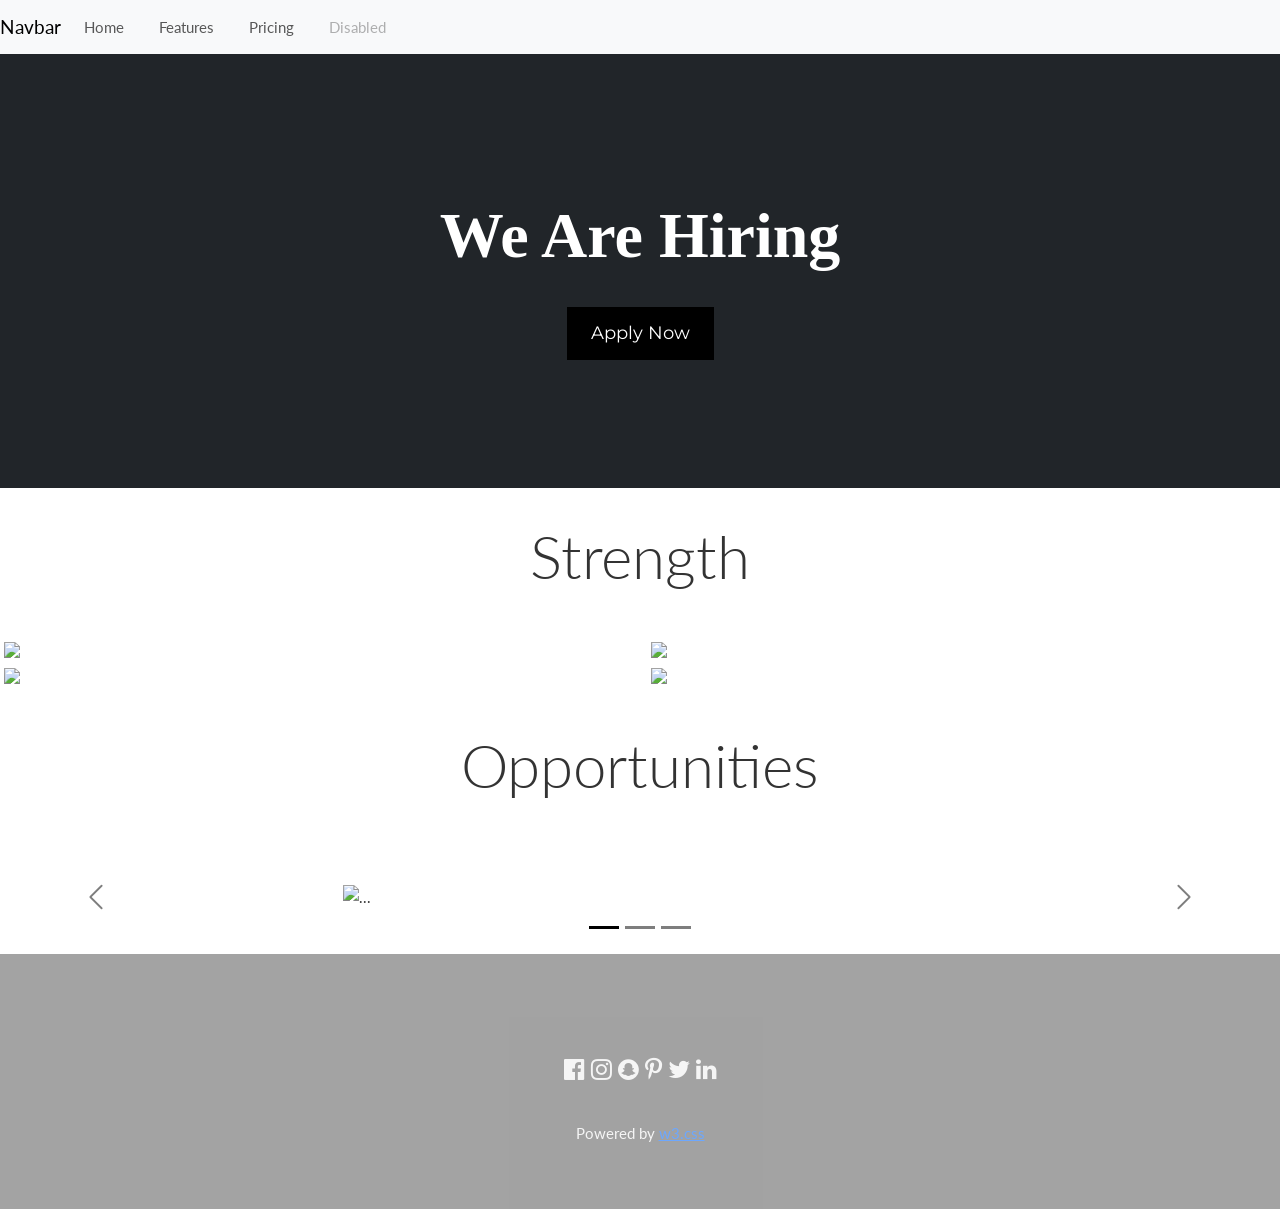
==== hiring.html @ c8c16d68 "Add files via upload" ====
<!DOCTYPE html>
<html lang="en">
<head>
<title>hiring</title>

<meta charset="UTF-8">
<meta name="viewport" content="width=device-width, initial-scale=1">

<link rel="stylesheet" href="https://www.w3schools.com/w3css/4/w3.css">
<link rel="stylesheet" href="https://fonts.googleapis.com/css?family=Lato">
<link rel="stylesheet" href="https://fonts.googleapis.com/css?family=Montserrat">
<link rel="stylesheet" href="https://cdnjs.cloudflare.com/ajax/libs/font-awesome/4.7.0/css/font-awesome.min.css">
<link href="https://cdn.jsdelivr.net/npm/bootstrap@5.3.2/dist/css/bootstrap.min.css" rel="stylesheet" integrity="sha384-T3c6CoIi6uLrA9TneNEoa7RxnatzjcDSCmG1MXxSR1GAsXEV/Dwwykc2MPK8M2HN" crossorigin="anonymous">
<link rel="stylesheet" href="styles.css">

<style>
body,h1,h2,h3,h4,h5,h6 {font-family: "Lato", sans-serif}
.w3-bar,h1,button {font-family: "Montserrat", sans-serif}
.fa-anchor,.fa-coffee {font-size:200px}
</style>
</head>
<body>
  <script src="https://cdn.jsdelivr.net/npm/bootstrap@5.3.2/dist/js/bootstrap.bundle.min.js" integrity="sha384-C6RzsynM9kWDrMNeT87bh95OGNyZPhcTNXj1NW7RuBCsyN/o0jlpcV8Qyq46cDfL" crossorigin="anonymous"></script>
 
  <!-- navbar -->
  <nav class="navbar navbar-expand-lg navbar-light bg-light">
    <a class="navbar-brand" href="#">Navbar</a>
    <button class="navbar-toggler" type="button" data-toggle="collapse" data-target="#navbarNav" aria-controls="navbarNav" aria-expanded="false" aria-label="Toggle navigation">
      <span class="navbar-toggler-icon"></span>
    </button>
    <div class="collapse navbar-collapse" id="navbarNav">
      <ul class="navbar-nav">
        <li class="nav-item active">
          <a class="nav-link" href="#">Home <span class="sr-only">(current)</span></a>
        </li>
        <li class="nav-item">
          <a class="nav-link" href="#">Features</a>
        </li>
        <li class="nav-item">
          <a class="nav-link" href="#">Pricing</a>
        </li>
        <li class="nav-item">
          <a class="nav-link disabled" href="#">Disabled</a>
        </li>
      </ul>
    </div>
  </nav>
<!-- Header -->
<header class="w3-container w3-red w3-center bg-dark" style="padding:128px 16px">
  <h1 class="w3-margin w3-jumbo">We Are Hiring</h1>
  <button class="w3-button w3-black w3-padding-large w3-large w3-margin-top">Apply Now</button>
</header>


<!-- Strength -->
<div class="w3-padding-32">
    <h3 class="d-flex justify-content-center display-3">Strength</h3>
</div>

<div class="row">
    <div class="column">
      <img src="photos/s1.png">
    </div>
    <div class="column">
      <img src="photos/s2.png">
    </div>
</div>

<div class="row">
    <div class="column">
      <img src="photos/s3.png">
    </div>
    <div class="column">
      <img src="photos/s4.png">
    </div>
</div>


<!-- Opportunities -->
<div class="w3-padding-32 pt-5">
    <h3 class="d-flex justify-content-center display-3">Opportunities</h3>
</div>

<!-- Carousal -->

<div id="carouselExampleDark"
    class="carousel carousel-dark slide d-flex justify-content-center p-5 autoplay"
    data-bs-ride="carousel" data-bs-pause="false" data-bs-keyboard="false" data-bs-interval="3000">
    <div class="carousel-indicators">
      <button type="button" data-bs-target="#carouselExampleDark" data-bs-slide-to="0" class="active" aria-current="true" aria-label="Slide 1"></button>
      <button type="button" data-bs-target="#carouselExampleDark" data-bs-slide-to="1" aria-label="Slide 2"></button>
      <button type="button" data-bs-target="#carouselExampleDark" data-bs-slide-to="2" aria-label="Slide 3"></button>
    </div>
    <div class="carousel-inner ">
      <div class="carousel-item opacity 1s ease-out active" data-bs-interval="3000">
        <img src="photos/o1.png" class="d-block w-100" alt="...">
      </div>
      <div class="carousel-item opacity 1s ease-out" data-bs-interval="3000">
        <img src="photos/o2.png" class="d-block w-100" alt="...">
        </div>
      <div class="carousel-item opacity 1s ease-out">
        <img src="photos/s1.png" class="d-block w-100" alt="..." data-bs-interval="3000">
      </div>
    </div>
    <button class="carousel-control-prev" type="button" data-bs-target="#carouselExampleDark" data-bs-slide="prev">
      <span class="carousel-control-prev-icon" aria-hidden="true"></span>
      <span class="visually-hidden">Previous</span>
    </button>
    <button class="carousel-control-next" type="button" data-bs-target="#carouselExampleDark" data-bs-slide="next">
      <span class="carousel-control-next-icon" aria-hidden="true"></span>
      <span class="visually-hidden">Next</span>
    </button>
  </div>


<!-- Footer -->
<footer class="w3-container w3-padding-64 w3-center w3-opacity">  
  <div class="w3-xlarge w3-padding-32">
    <i class="fa fa-facebook-official w3-hover-opacity"></i>
    <i class="fa fa-instagram w3-hover-opacity"></i>
    <i class="fa fa-snapchat w3-hover-opacity"></i>
    <i class="fa fa-pinterest-p w3-hover-opacity"></i>
    <i class="fa fa-twitter w3-hover-opacity"></i>
    <i class="fa fa-linkedin w3-hover-opacity"></i>
 </div>
 <p>Powered by <a href="https://www.w3schools.com/w3css/default.asp" target="_blank">w3.css</a></p>
</footer>


<script>
// Used to toggle the menu on small screens when clicking on the menu button
function myFunction() {
  var x = document.getElementById("navDemo");
  if (x.className.indexOf("w3-show") == -1) {
    x.className += " w3-show";
  } else { 
    x.className = x.className.replace(" w3-show", "");
  }
}
const myModal = document.getElementById('myModal')
const myInput = document.getElementById('myInput')

myModal.addEventListener('shown.bs.modal', () => {
  myInput.focus()
})

</script>

</body>
</html>
---- styles.css ----
/* Resetting default margin and padding */
body, h1, h2, p, ul, li {
  margin: 0;
  padding: 0;
}

/* Basic styling */
body {
  font-family: 'Work Sans', sans-serif;
  background-color: #ffffff;
  color: #333333;
  line-height: 1.6;
}

header {
  background-color: #666666;
  color: #f0f0f0;
  padding: 20px;
}

header h1 {
  margin: 0;
  font-family: 'Merriweather', serif;
  font-weight: 700;
}

nav ul {
  list-style: none;
}

nav ul li {
  display: inline;
  margin-right: 20px;
}

nav ul li a {
  color: #f0f0f0;
  text-decoration: none;
}

main {
  padding: 20px;
}

.posts {
  display: grid;
  grid-template-columns: repeat(5, minmax(100px, 1fr));
  gap: 20px;
}

article {
  border: 1px solid #cccccc;
  padding: 20px;
  background-color: #999999;
}

article h2 {
  font-family: 'Merriweather', serif;
  font-weight: 700;
  color: #f0f0f0;
}

article p {
  color: #666666;
}

article a {
  color: #f0f0f0;
  text-decoration: none;
  font-weight: 700;
  display: inline-block;
  margin-top: 10px;
}

footer {
  background-color: #666666;
  color: #f0f0f0;
  text-align: center;
  padding: 10px 0;
}

img {
  width: 1920px;
  object-fit: scale-down;
}

.color-black {
  background-color: black;
}


.row {
  display: flex;
  flex-wrap: wrap;
  padding: 0 4px;
}

/* Create four equal columns that sits next to each other */
.column {
  flex: 50%;
  max-width: 50%;
  padding: 1 0px;
}


.column img {
  margin-top: 8px;
  vertical-align: middle;
  width: 100%;
}

.carousel-inner {  
  max-width: 50%;
}

/* Responsive layout - makes a two column-layout instead of four columns */
@media screen and (max-width: 800px) {
  .column {
    flex: 50%;
    max-width: 50%;
  }
}

/* Responsive layout - makes the two columns stack on top of each other instead of next to each other */
@media screen and (max-width: 600px) {
  .column {
    flex: 100%;
    max-width: 100%;
  }
}
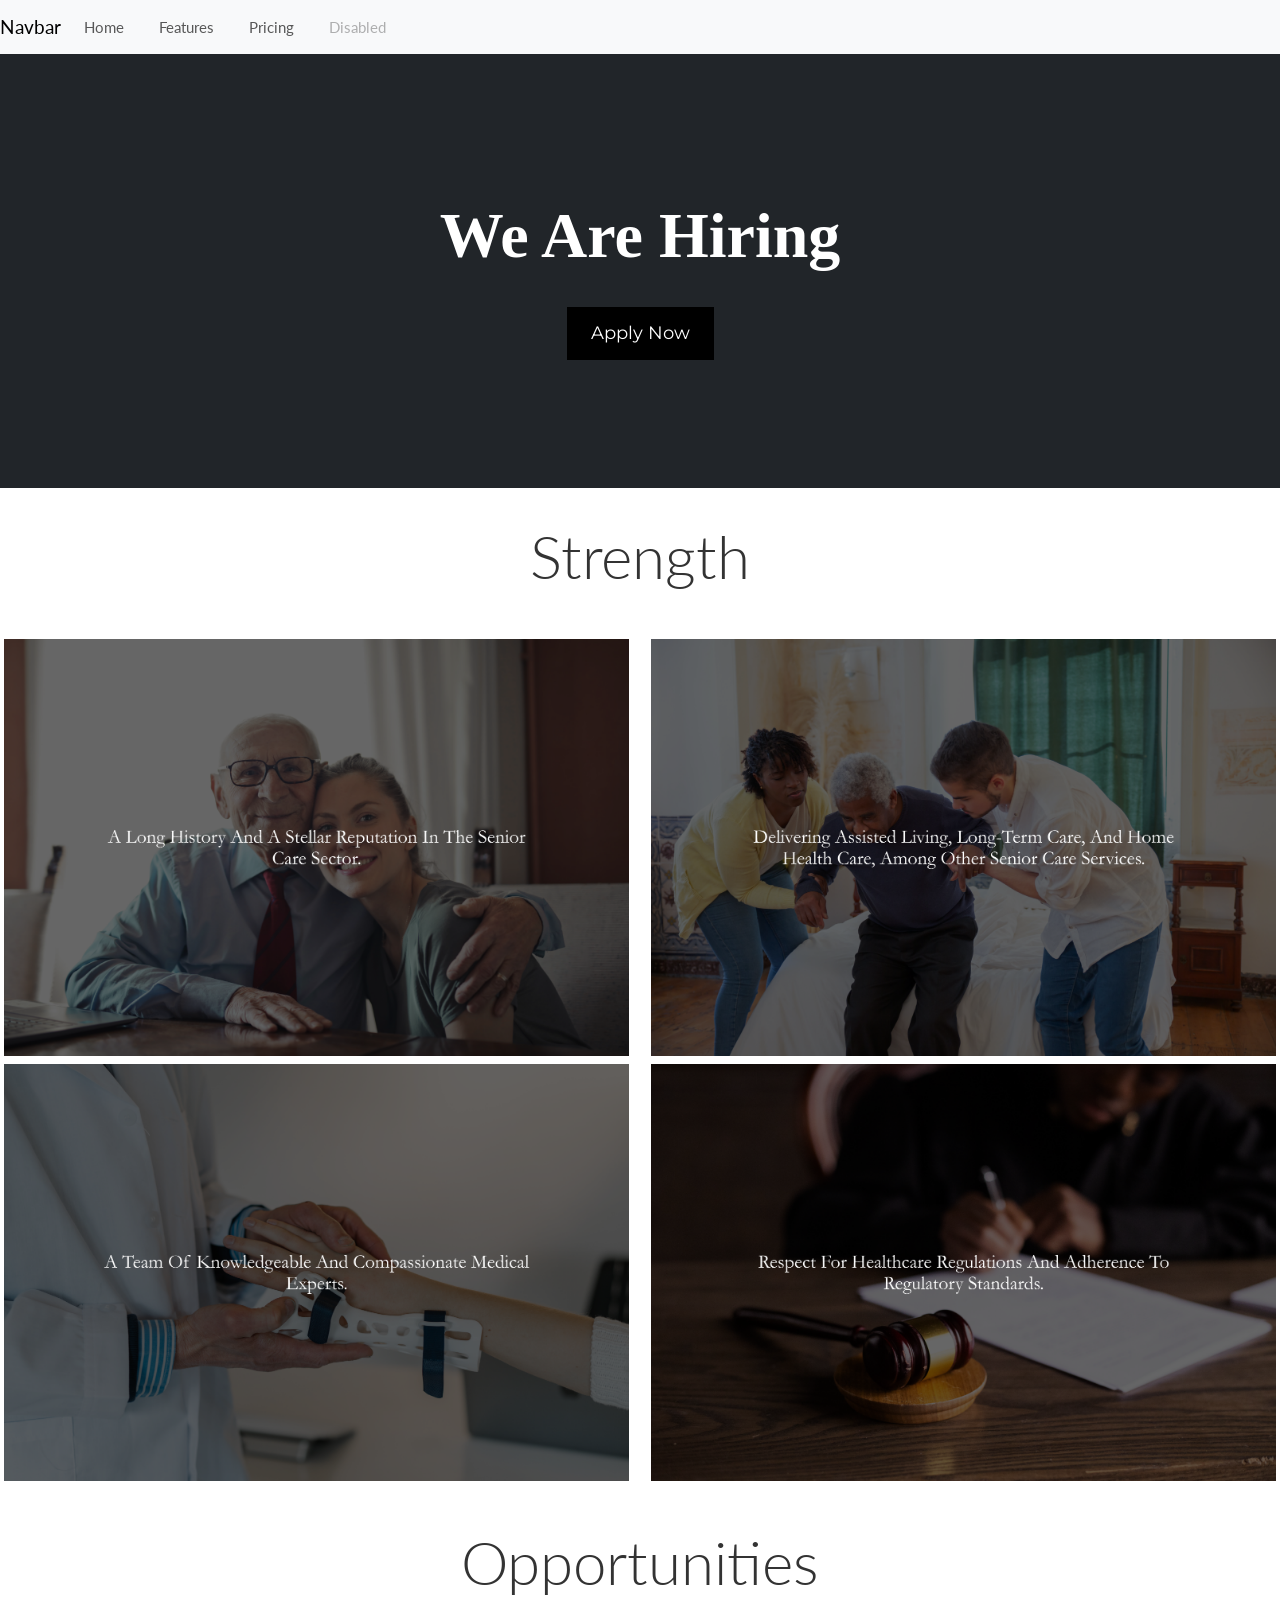
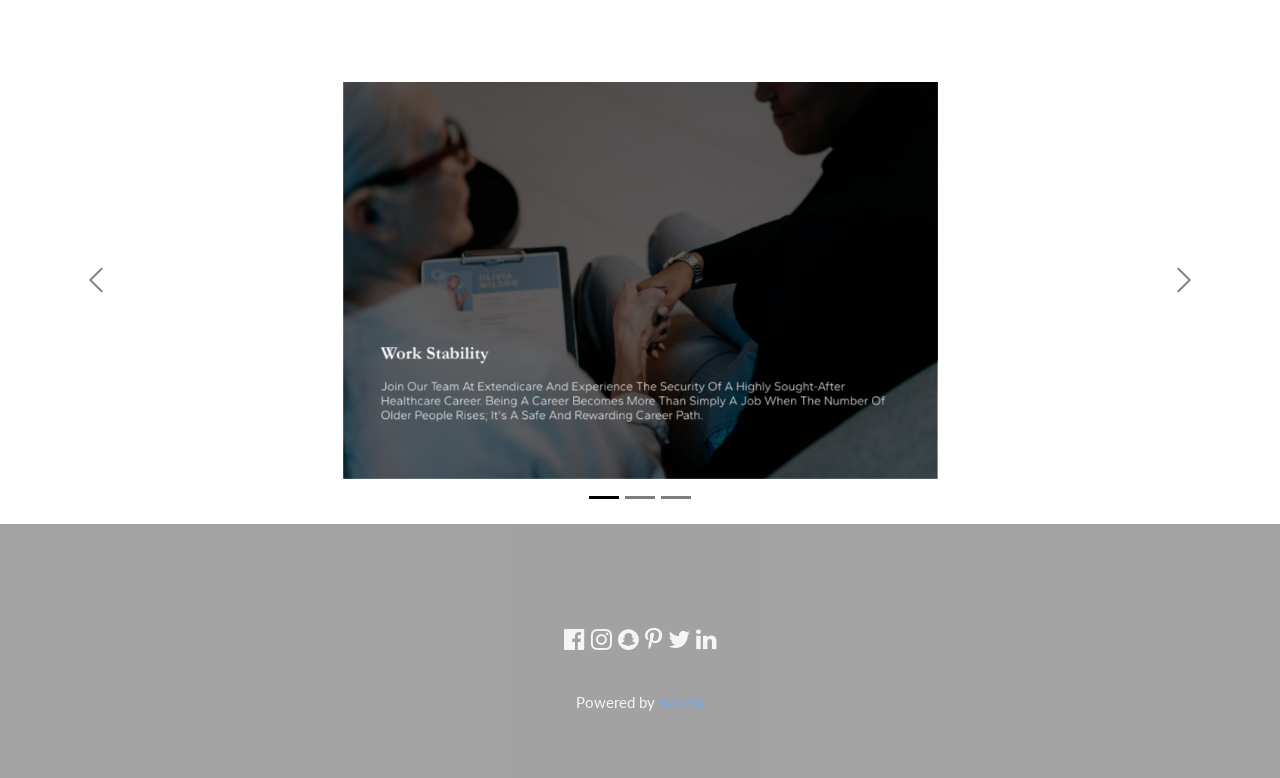
==== commit d17f818a: "Update hiring.html" ====
--- a/hiring.html
+++ b/hiring.html
@@ -59,19 +59,19 @@
 
 <div class="row">
     <div class="column">
-      <img src="photos/s1.png">
+      <img src="s1.png">
     </div>
     <div class="column">
-      <img src="photos/s2.png">
+      <img src="s2.png">
     </div>
 </div>
 
 <div class="row">
     <div class="column">
-      <img src="photos/s3.png">
+      <img src="s3.png">
     </div>
     <div class="column">
-      <img src="photos/s4.png">
+      <img src="s4.png">
     </div>
 </div>
 
@@ -93,13 +93,13 @@
     </div>
     <div class="carousel-inner ">
       <div class="carousel-item opacity 1s ease-out active" data-bs-interval="3000">
-        <img src="photos/o1.png" class="d-block w-100" alt="...">
+        <img src="o1.png" class="d-block w-100" alt="...">
       </div>
       <div class="carousel-item opacity 1s ease-out" data-bs-interval="3000">
-        <img src="photos/o2.png" class="d-block w-100" alt="...">
+        <img src="o2.png" class="d-block w-100" alt="...">
         </div>
       <div class="carousel-item opacity 1s ease-out">
-        <img src="photos/s1.png" class="d-block w-100" alt="..." data-bs-interval="3000">
+        <img src="s1.png" class="d-block w-100" alt="..." data-bs-interval="3000">
       </div>
     </div>
     <button class="carousel-control-prev" type="button" data-bs-target="#carouselExampleDark" data-bs-slide="prev">
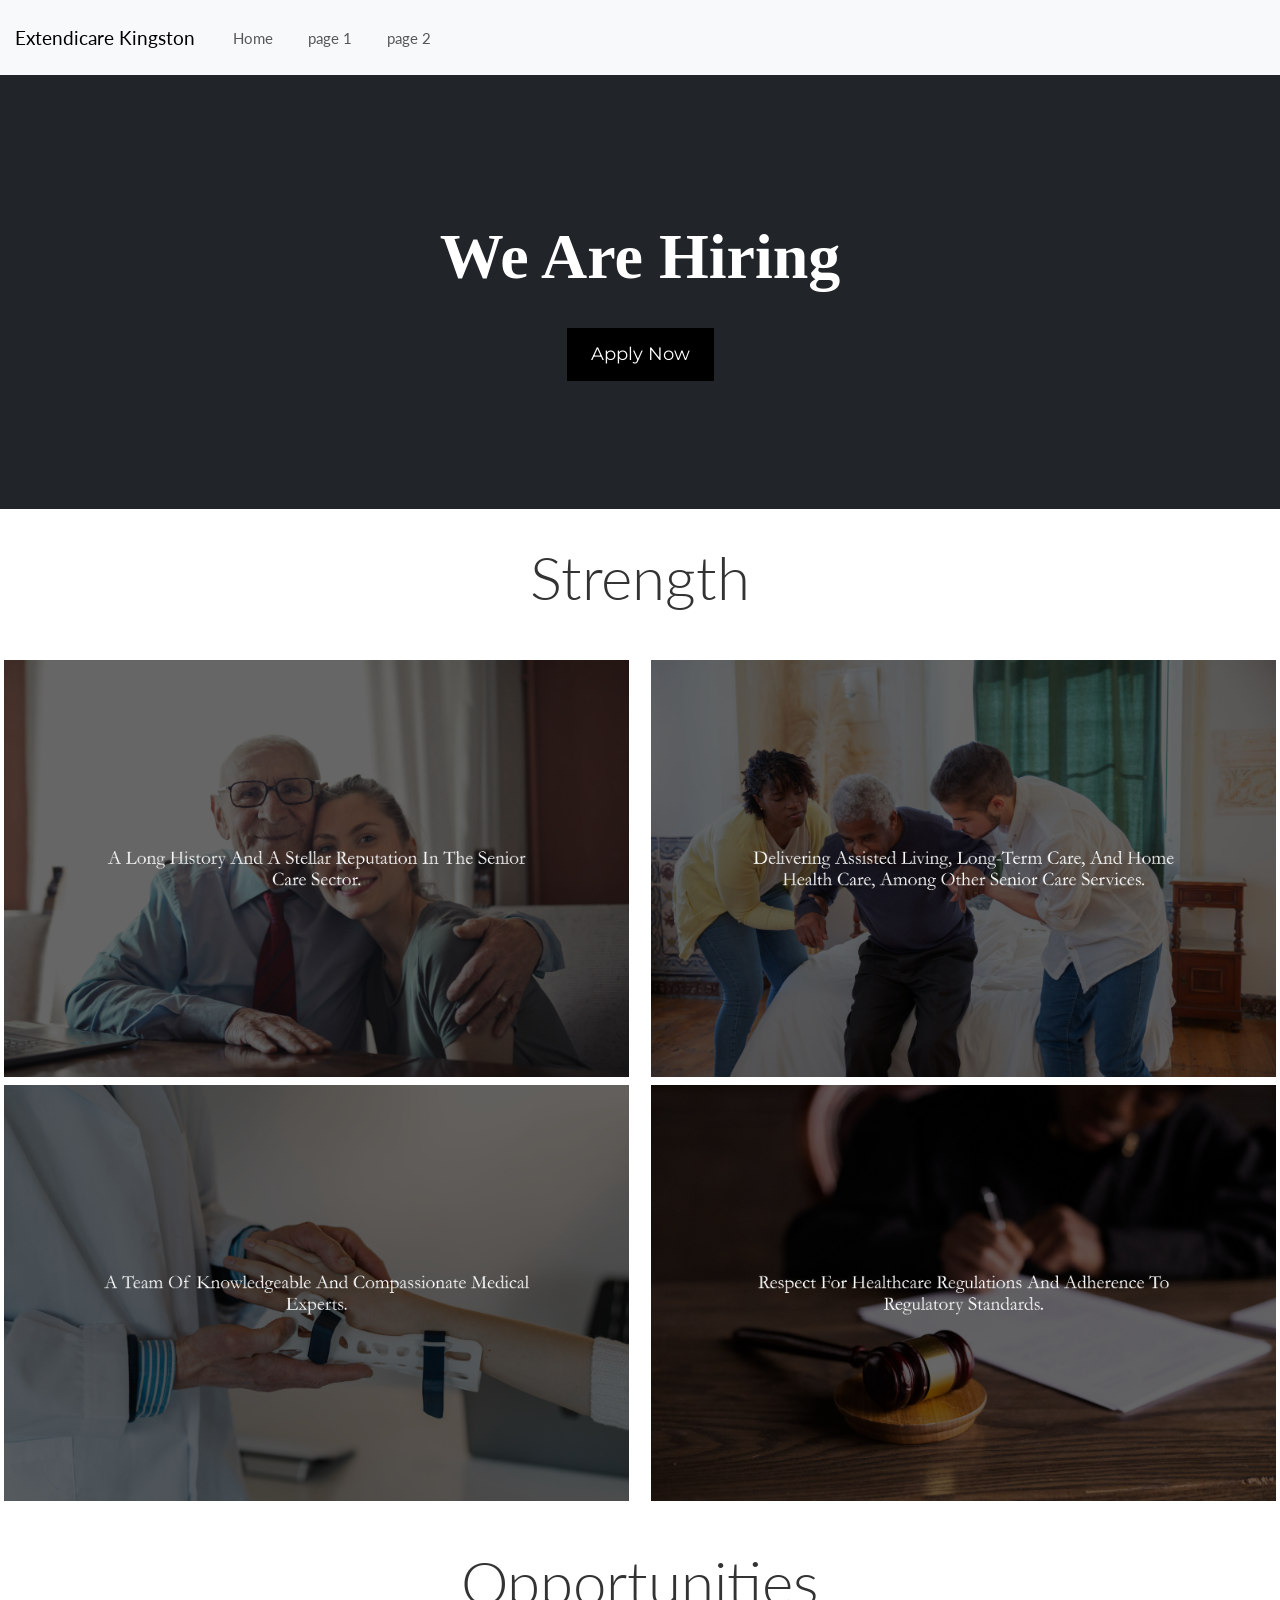
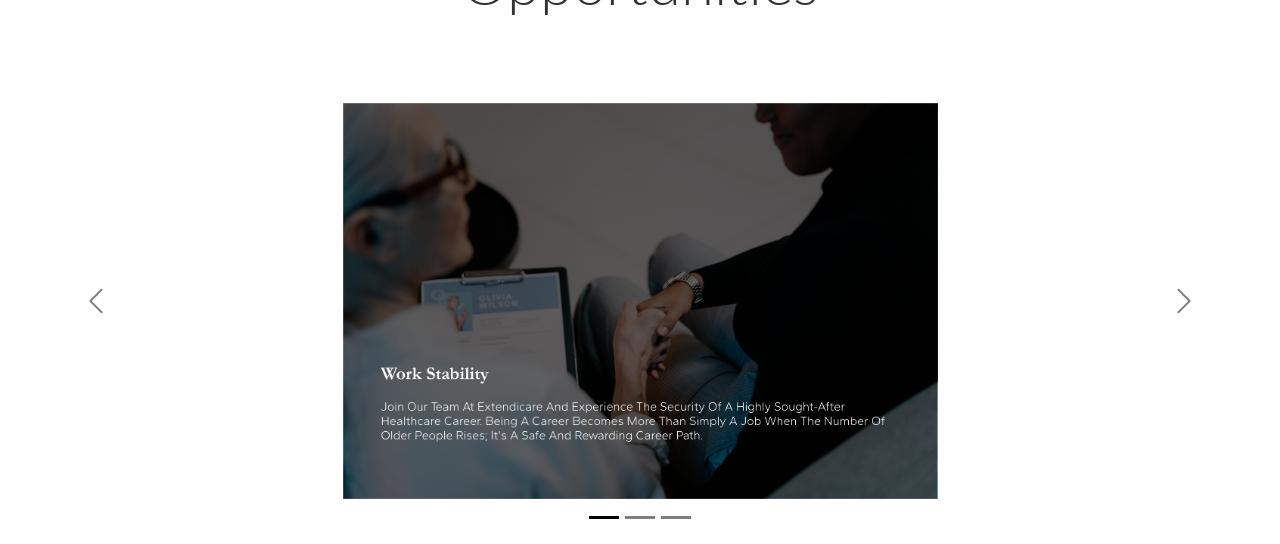
==== commit 00ed02cf: "changes1" ====
--- a/hiring.html
+++ b/hiring.html
@@ -24,24 +24,22 @@
  
   <!-- navbar -->
   <nav class="navbar navbar-expand-lg navbar-light bg-light">
-    <a class="navbar-brand" href="#">Navbar</a>
+    <a class="navbar-brand p-3" href="#">Extendicare Kingston</a>
     <button class="navbar-toggler" type="button" data-toggle="collapse" data-target="#navbarNav" aria-controls="navbarNav" aria-expanded="false" aria-label="Toggle navigation">
       <span class="navbar-toggler-icon"></span>
     </button>
     <div class="collapse navbar-collapse" id="navbarNav">
       <ul class="navbar-nav">
         <li class="nav-item active">
-          <a class="nav-link" href="#">Home <span class="sr-only">(current)</span></a>
+          <a class="nav-link" href="index.html">Home <span class="sr-only">(current)</span></a>
         </li>
         <li class="nav-item">
-          <a class="nav-link" href="#">Features</a>
+          <a class="nav-link" href="#">page 1</a>
         </li>
         <li class="nav-item">
-          <a class="nav-link" href="#">Pricing</a>
+          <a class="nav-link" href="#">page 2</a>
         </li>
-        <li class="nav-item">
-          <a class="nav-link disabled" href="#">Disabled</a>
-        </li>
+        
       </ul>
     </div>
   </nav>
@@ -113,18 +111,6 @@
   </div>
 
 
-<!-- Footer -->
-<footer class="w3-container w3-padding-64 w3-center w3-opacity">  
-  <div class="w3-xlarge w3-padding-32">
-    <i class="fa fa-facebook-official w3-hover-opacity"></i>
-    <i class="fa fa-instagram w3-hover-opacity"></i>
-    <i class="fa fa-snapchat w3-hover-opacity"></i>
-    <i class="fa fa-pinterest-p w3-hover-opacity"></i>
-    <i class="fa fa-twitter w3-hover-opacity"></i>
-    <i class="fa fa-linkedin w3-hover-opacity"></i>
- </div>
- <p>Powered by <a href="https://www.w3schools.com/w3css/default.asp" target="_blank">w3.css</a></p>
-</footer>
 
 
 <script>
--- a/styles.css
+++ b/styles.css
@@ -79,10 +79,10 @@
   padding: 10px 0;
 }
 
-img {
+/* img {
   width: 1920px;
   object-fit: scale-down;
-}
+} */
 
 .color-black {
   background-color: black;
@@ -113,6 +113,45 @@
   max-width: 50%;
 }
 
+
+
+.container {
+  
+  object-fit: fill;
+  height: auto;
+  width: 100%;
+  position: relative;
+}
+
+.center {
+  position: absolute;
+  top: 50%;
+  left: 50%;
+  transform: translate(-50%, -50%);
+  font-size: 18px;
+}
+
+.cover-page {
+  width: 100%;
+  height: auto;
+  z-index: -1;
+  opacity: 0.8;
+}
+
+.container-first-grid {
+  position: relative;
+}
+
+.first-grid {
+  flex: auto;
+  position: relative;
+  height: 30%;
+}
+
+.we-padding-32 {
+  padding-left: 400px;
+}
+
 /* Responsive layout - makes a two column-layout instead of four columns */
 @media screen and (max-width: 800px) {
   .column {
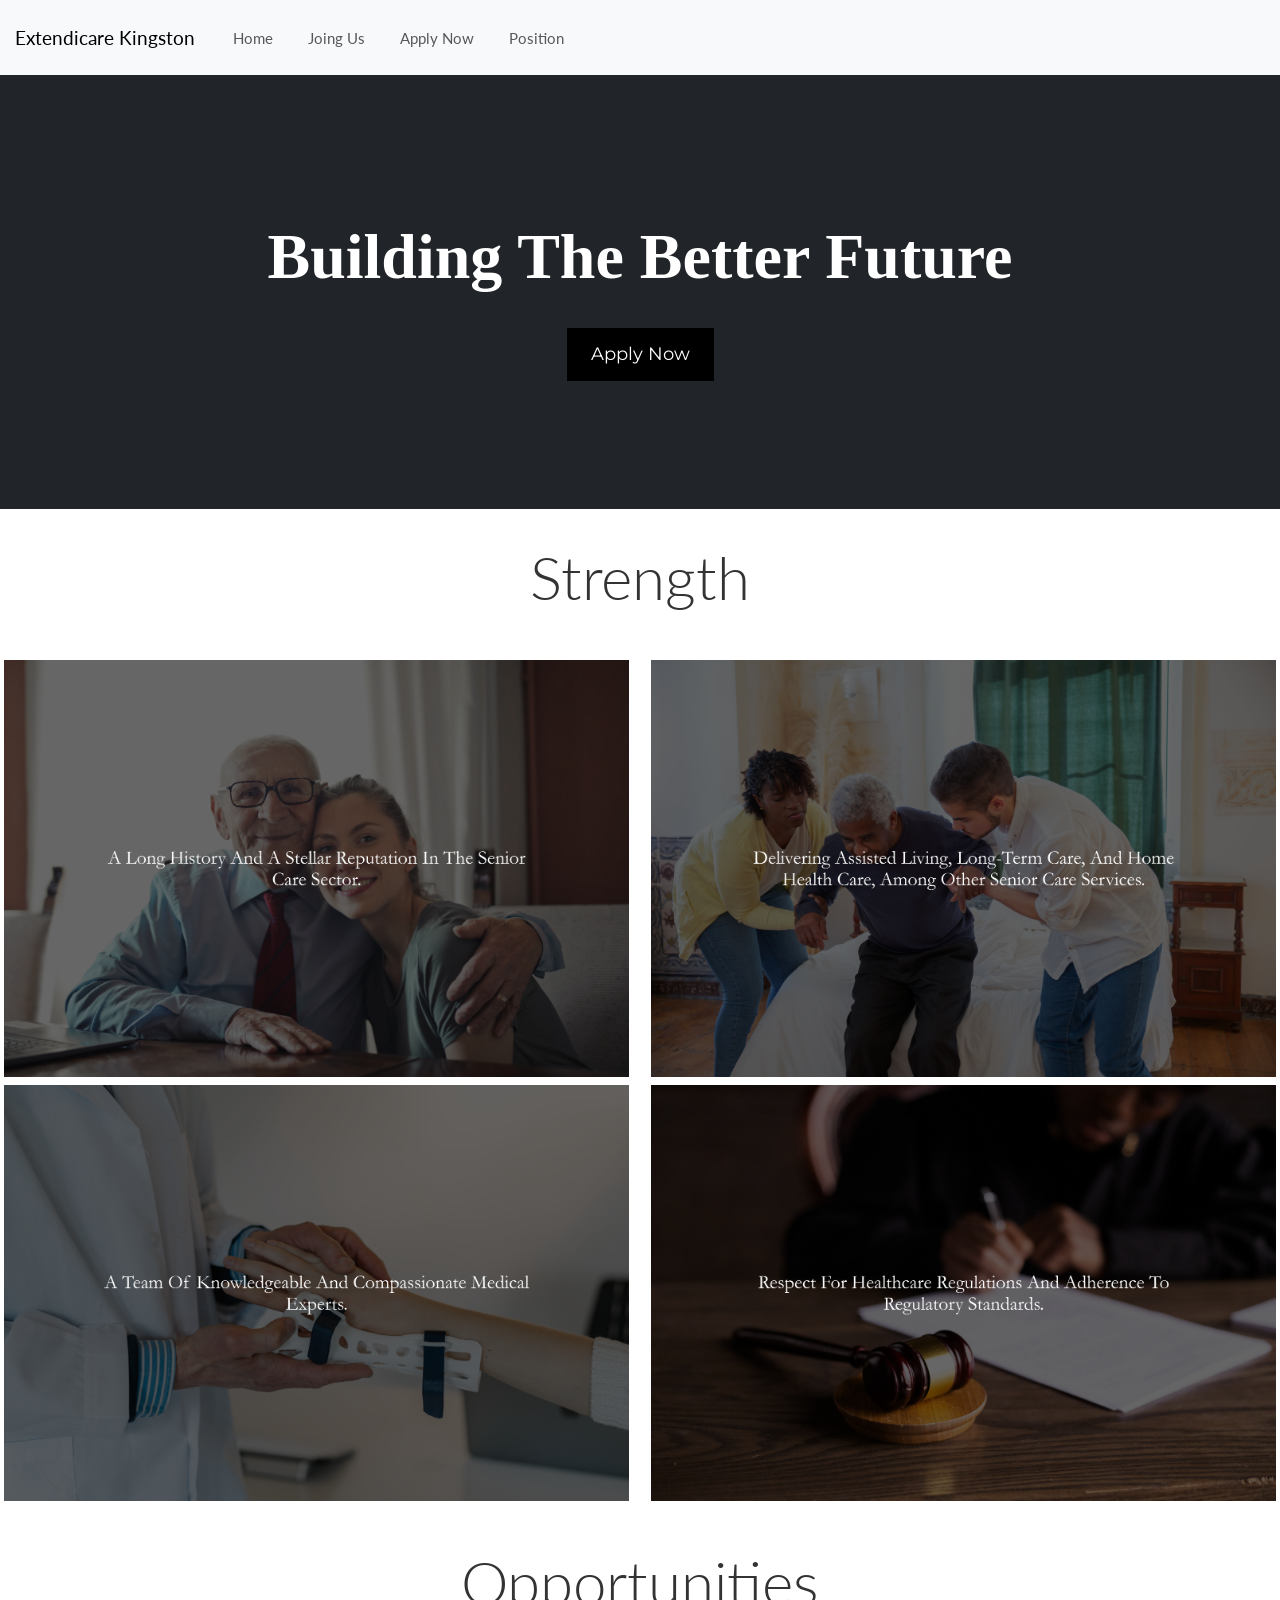
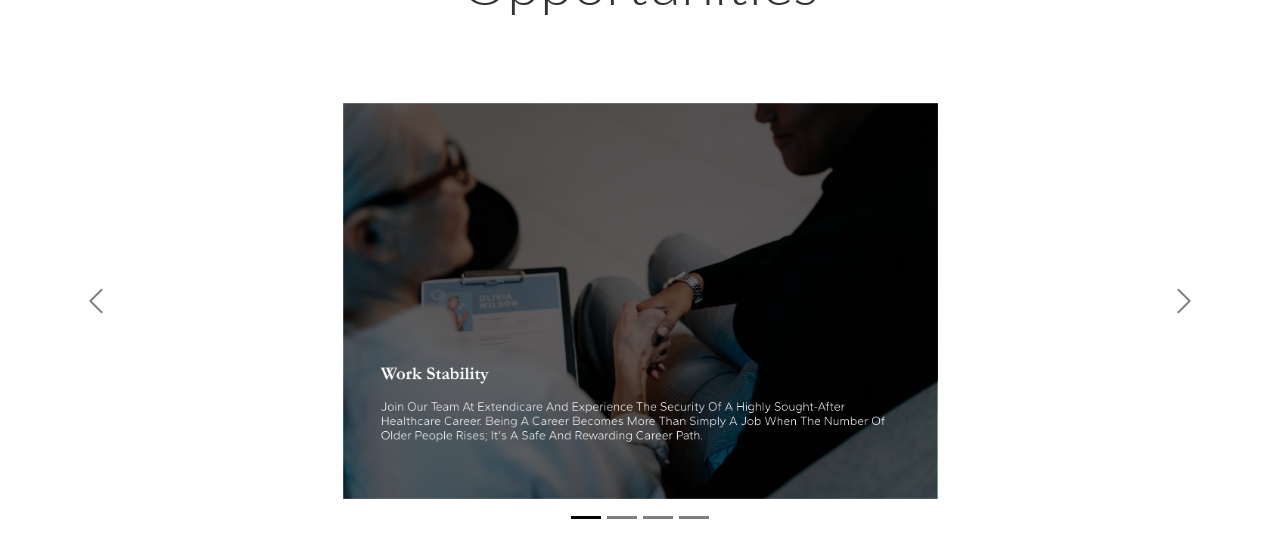
==== commit 6ea0bfdb: "final commit" ====
--- a/hiring.html
+++ b/hiring.html
@@ -34,10 +34,13 @@
           <a class="nav-link" href="index.html">Home <span class="sr-only">(current)</span></a>
         </li>
         <li class="nav-item">
-          <a class="nav-link" href="#">page 1</a>
+          <a class="nav-link" href="joinus.html">Joing Us</a>
         </li>
         <li class="nav-item">
-          <a class="nav-link" href="#">page 2</a>
+          <a class="nav-link" href="hiring.html">Apply Now</a>
+        </li>
+        <li class="nav-item">
+          <a class="nav-link" href="position.html">Position</a>
         </li>
         
       </ul>
@@ -45,7 +48,7 @@
   </nav>
 <!-- Header -->
 <header class="w3-container w3-red w3-center bg-dark" style="padding:128px 16px">
-  <h1 class="w3-margin w3-jumbo">We Are Hiring</h1>
+  <h1 class="w3-margin w3-jumbo">Building The Better Future</h1>
   <button class="w3-button w3-black w3-padding-large w3-large w3-margin-top">Apply Now</button>
 </header>
 
@@ -88,6 +91,7 @@
       <button type="button" data-bs-target="#carouselExampleDark" data-bs-slide-to="0" class="active" aria-current="true" aria-label="Slide 1"></button>
       <button type="button" data-bs-target="#carouselExampleDark" data-bs-slide-to="1" aria-label="Slide 2"></button>
       <button type="button" data-bs-target="#carouselExampleDark" data-bs-slide-to="2" aria-label="Slide 3"></button>
+      <button type="button" data-bs-target="#carouselExampleDark" data-bs-slide-to="3" aria-label="Slide 4"></button>
     </div>
     <div class="carousel-inner ">
       <div class="carousel-item opacity 1s ease-out active" data-bs-interval="3000">
@@ -96,8 +100,12 @@
       <div class="carousel-item opacity 1s ease-out" data-bs-interval="3000">
         <img src="o2.png" class="d-block w-100" alt="...">
         </div>
+        <div class="carousel-item opacity 1s ease-out">
+          <img src="o3.png" class="d-block w-100" alt="..." data-bs-interval="3000">
+        </div>
+        
       <div class="carousel-item opacity 1s ease-out">
-        <img src="s1.png" class="d-block w-100" alt="..." data-bs-interval="3000">
+        <img src="o4.png" class="d-block w-100" alt="..." data-bs-interval="3000">
       </div>
     </div>
     <button class="carousel-control-prev" type="button" data-bs-target="#carouselExampleDark" data-bs-slide="prev">
--- a/styles.css
+++ b/styles.css
@@ -152,6 +152,20 @@
   padding-left: 400px;
 }
 
+.quote {
+  padding-top: 32px;
+  padding-bottom: 32px;
+  font-family: 'Roboto Serif', serif;
+  font-size: 28px;
+  text-align: center;
+}
+
+.hiring
+{
+  width: 100%;  /*width of parent container*/
+  /* object-fit: contain; */
+}
+
 /* Responsive layout - makes a two column-layout instead of four columns */
 @media screen and (max-width: 800px) {
   .column {
